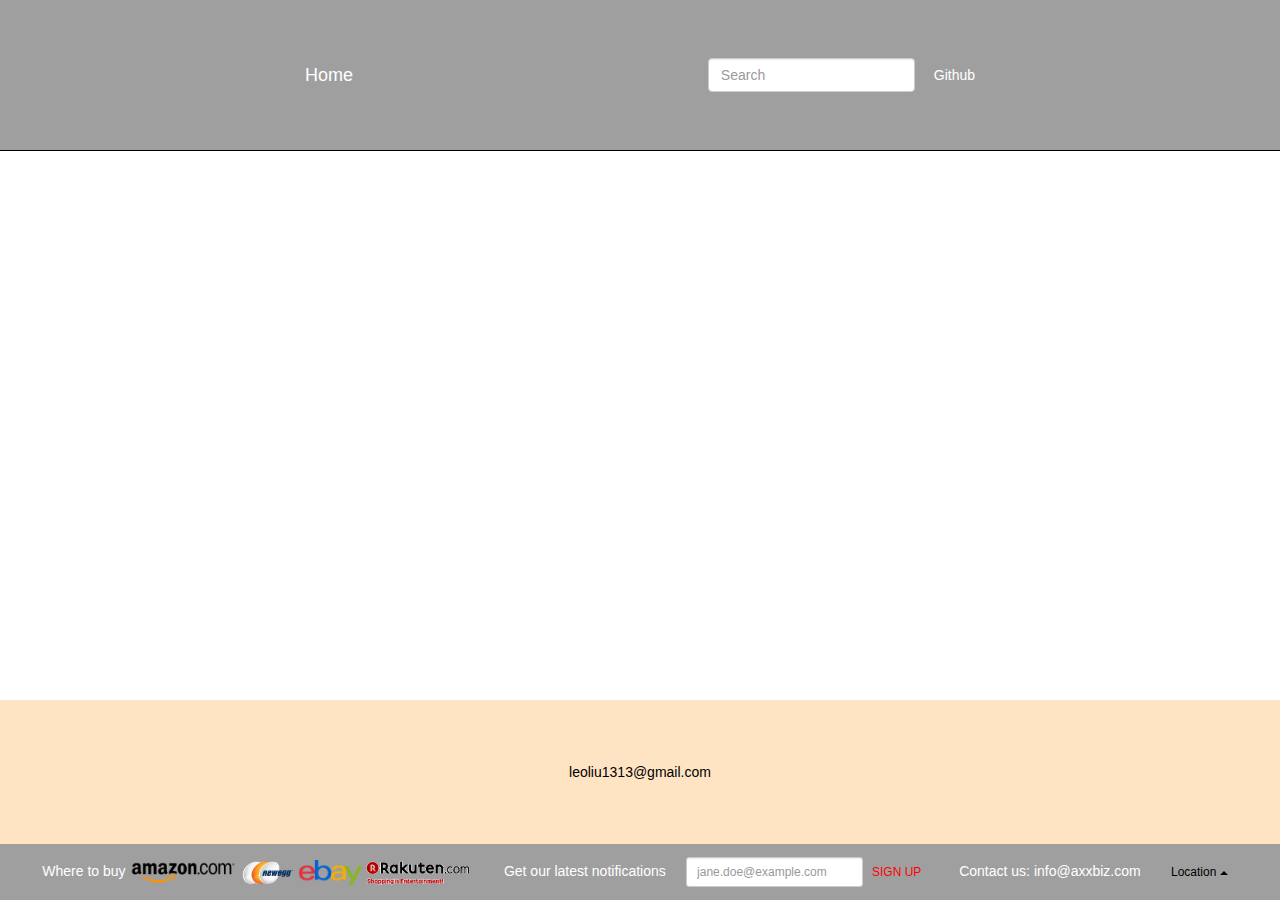
==== index.html @ b509f279 "set up footer" ====
<!DOCTYPE html>
<html lang="en">

<head>
    <meta charset="utf-8">
    <meta http-equiv="X-UA-Compatible" content="IE=edge">
    <meta name="viewport" content="width=device-width, initial-scale=1">
    <!-- The above 3 meta tags *must* come first in the head; any other head content must come *after* these tags -->
    <title>real01</title>
    <link rel="icon" type="image/x-icon" href="https://assets-cdn.github.com/favicon.ico">
    <link href="https://maxcdn.bootstrapcdn.com/bootstrap/3.3.4/css/bootstrap.min.css" rel="stylesheet">
    <link rel="stylesheet" type='text/css' href="mobile.css">
    <link rel="stylesheet" type='text/css' media="(min-width: 900px)" href="pc.css">
</head>

<body>
    <div class="not-footer">
        <nav class="navbar navbar-default navbar-fixed-top" role="navigation">
            <div class="container">
                <!-- Brand and toggle get grouped for better mobile display -->
                <div class="navbar-header navbar-left">
                    <button type="button" class="navbar-toggle navbar-toggle-float-left" data-toggle="collapse" data-target=".navbar-ex1-collapse">
                        <span class="sr-only">Toggle navigation</span>
                        <span class="icon-bar"></span>
                        <span class="icon-bar"></span>
                        <span class="icon-bar"></span>
                    </button>
                    <a class="navbar-brand" href="/">Home</a>
                </div>

                <!-- Collect the nav links, forms, and other content for toggling -->
                <div class="collapse navbar-collapse navbar-ex1-collapse">
                    <ul class="nav navbar-nav navbar-right">
                        <li>
                            <input id="search-watch" type="text" class="form-control" placeholder="Search">

                        </li>
                        <li>
                            <a href="https://github.com/leoliu1313">Github</a>
                        </li>
                    </ul>
                </div>
                <!-- /.navbar-collapse -->
            </div>
        </nav>

        <div class="container container-core row-no-margin">
            <div class="row" style="height:200px">
            </div>
            <div class="row">
            </div>
            <div class="row">
            </div>
        </div>

        <div class="not-footer-buffer">
        </div>
    </div>
    <footer class="footer">
        <div class="footer-table">
            <div id="footer-row1" class="footer-row">
                <div class="footer-cell">
                    <div class="container">
                        <p>leoliu1313@gmail.com</p>
                    </div>
                </div>
            </div>
            <div id="footer-row2" class="footer-row">
                <div class="footer-cell">
                    <p>Where to buy</p>
                    <img alt="amazon" src="amazon.png">
                    <img alt="newegg" src="newegg.png">
                    <img alt="ebay" src="ebay.png">
                    <img alt="rakuten" src="rakuten.png">
                    <p class="width-buffer-br"></p>
                    <br>
                    <p>Get our latest notifications</p>
                    <p class="width-buffer"></p>
                    <form class="form-inline">
                        <div class="form-group form-group-sm">
                            <input type="email" class="form-control" id="exampleInputEmail2" placeholder="jane.doe@example.com">
                        </div>
                        <button id="button-sign-up" type="submit" class="btn btn-default btn-xs">SIGN UP</button>
                    </form>
                    <p class="width-buffer-br"></p>
                    <br>
                    <p>Contact us: <a href="mailto:info@axxbiz.com">info@axxbiz.com</a>
                    </p>
                    <p class="width-buffer"></p>
                    <div class="btn-group dropup" role="group">
                        <button id="button-location" class="btn btn-default btn-sm dropdown-toggle" type="button" data-toggle="dropdown">Location
                            <span class="caret"></span></button>
                        <ul class="dropdown-menu" role="menu">
                            <li role="presentation"><a role="menuitem" tabindex="-1" href="#">USA</a>
                            </li>
                            <li role="presentation"><a role="menuitem" tabindex="-1" href="#">German</a>
                            </li>
                            <li role="presentation"><a role="menuitem" tabindex="-1" href="#">Taiwan</a>
                            </li>
                            <li role="presentation"><a role="menuitem" tabindex="-1" href="#">China</a>
                            </li>
                        </ul>
                    </div>
                </div>
            </div>
        </div>
    </footer>
</body>

<!-- jQuery (necessary for Bootstrap's JavaScript plugins) -->
<script src="http://code.jquery.com/jquery-2.1.3.min.js"></script>
<!-- Include all compiled plugins (below), or include individual files as needed -->
<script src="https://maxcdn.bootstrapcdn.com/bootstrap/3.3.4/js/bootstrap.min.js"></script>

</html>
---- mobile.css ----
/* the whole webpage structure */

/* footer in the bottom has 5% height of browser height */

html,
body {
    display: block; /* it must be block as default */
    width: 100%;
    height: 100%;
    margin: 0;
    padding: 0;
}

.not-footer {
    display: block; /* it must be block as default */
    overflow: hidden;
    width: 100%;
    min-height: 100%; /* at least 100% */
    margin: 0 0 -200px; /* leave 200px for footer */
    padding: 0;
}

.not-footer-buffer {
    height: 50px; /* 50px */
}

.footer {
    display: block; /* it must be block as default */
    bottom: 0;
    width: 100%;
    height: 200px; /* 200px */
    margin: 0;
    padding: 0;
}

/* set up footer style */

.footer .footer-table {
    display: table;
    height: 100%;
    width: 100%;
    margin: 0;
    padding: 0%;
    /* the following are the style inside the footer */
    background-color: bisque;
    /* real is #F9F9F9 */
    text-align: center;
}

.footer .footer-row {
    display: table-row;
}

.footer .footer-cell {
    display: table-cell;
    vertical-align: middle;
    padding: 3%;
}

.footer p {
    margin: 0;
    color: #000000;
}

.footer #footer-row1 {
    height: 75%;
}

.footer #footer-row2 {
    height: 25%;
    background-color: #9F9FA0;
}

.footer #footer-row2 p {
    display: inline-block;
    color: #FFFFFF;
}

.footer #footer-row2 img {
    display: inline-block;
    height: 25px; /* half of 50px */
}

.footer form,
.footer .form-group,
.footer input {
    display: inline-block;
    height: inherit;
    margin: 0;
}

.footer #button-sign-up,
.footer #button-sign-up:focus,
.footer #button-sign-up:active:focus,
.footer #button-sign-up:focus {
    color: red;
    background-color: #9F9FA0;
    border: transparent;
}

.footer a,
.footer a:link,
.footer a:visited {
    color: inherit;
}

.footer .span-black {
    color: black;
}

.footer #button-location {
    color: black;
    background-color: #9F9FA0;
    border: transparent;
}

.footer .dropdown-menu {
    right: 0;
    left: auto;
    min-width: 100px;
}

.footer #footer-row2 .width-buffer {
    display: none;
    width: 1%;
}

.footer #footer-row2 .width-buffer-br {
    display: none;
    width: 2%;
}

.footer br {
    display: inline;
}

/* set up max container width */

.container {
    max-width: 700px;
}

/* set up core data area */

.container-core {
    margin-top: 150px;
    padding: 0 15px 0;
}

/* set up narbar */

.nav li {
    display: inline-block;
    vertical-align: middle;
    float: none;
}

.navbar .navbar-toggle-float-left {
    float: left;
    margin-left: 15px;
}

.navbar .navbar-collapse {
    text-align: center;
}

/* change narbar height */

.navbar-brand,
.navbar-nav li a {
    line-height: 150px;
    height: 150px;
    padding-top: 0;
}

/* set up narbar color */

.navbar-default {
    background-color: #9F9FA0;
    border-color: #000000;
}

.navbar-default .navbar-brand {
    color: #FFFFFF;
}

.navbar-default .navbar-brand:hover,
.navbar-default .navbar-brand:focus {
    color: #000000;
}

.navbar-default .navbar-text {
    color: #FFFFFF;
}

.navbar-default .navbar-nav > li > a {
    color: #FFFFFF;
}

.navbar-default .navbar-nav > li > a:hover,
.navbar-default .navbar-nav > li > a:focus {
    color: #000000;
}

.navbar-default .navbar-toggle {
    border-color: #000000;
}

.navbar-default .navbar-toggle:hover,
.navbar-default .navbar-toggle:focus {
    background-color: #000000;
}

.navbar-default .navbar-toggle .icon-bar {
    background-color: #FFFFFF;
}

.navbar-default .navbar-collapse,
.navbar-default .navbar-form {
    border-color: #FFFFFF;
}

.navbar-default .navbar-link {
    color: #FFFFFF;
}

.navbar-default .navbar-link:hover {
    color: #000000;
}
---- pc.css ----
.footer .footer-cell {
    padding: 1%;
}

.footer #footer-row2 .width-buffer {
    display: inline-block;
    width: 1%;
}

.footer #footer-row2 .width-buffer-br {
    display: inline-block;
    width: 2%;
}

.footer br {
    display: none;
}
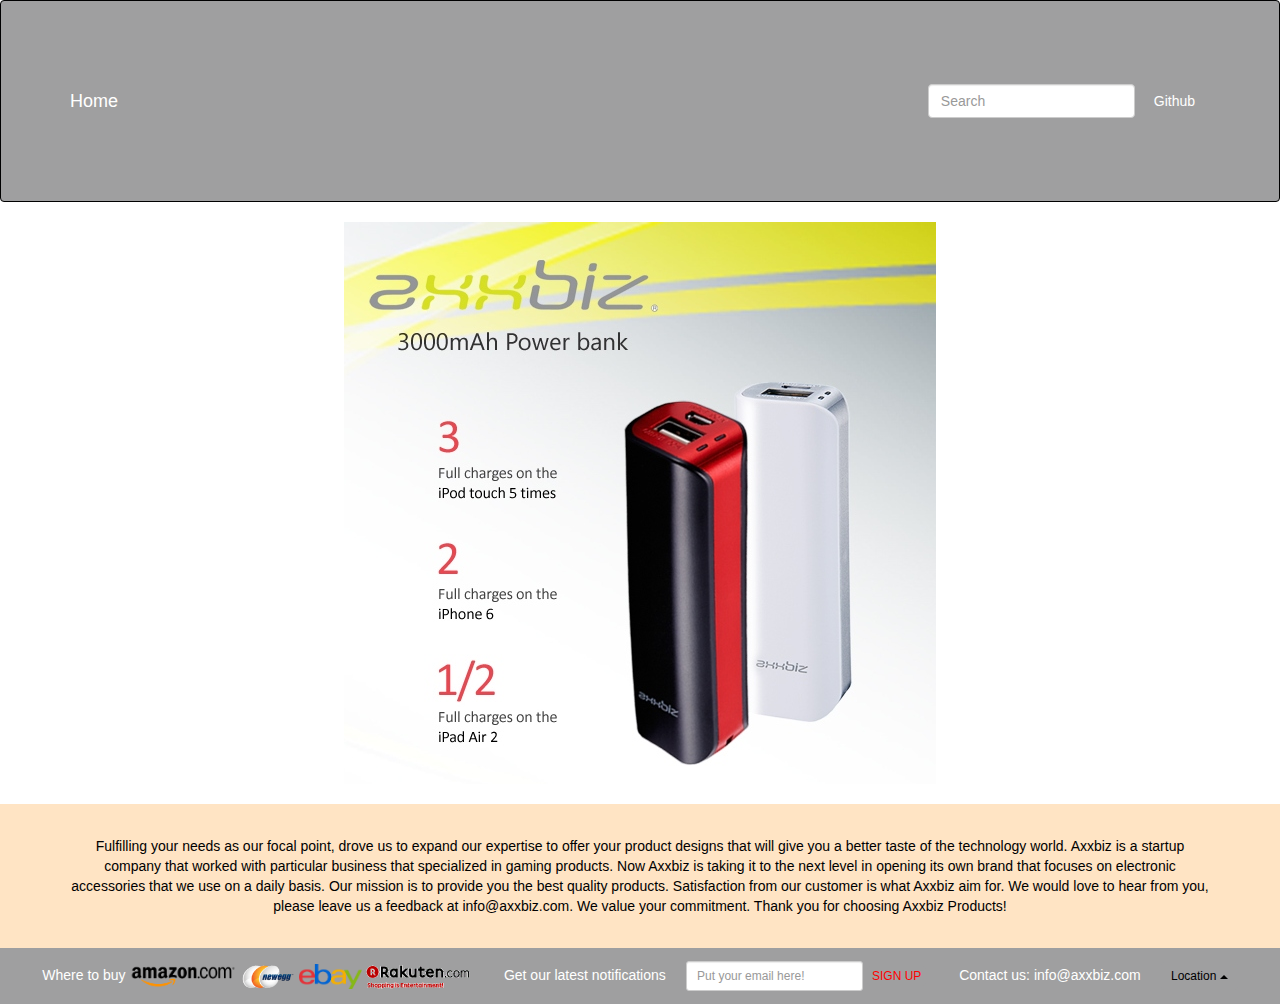
==== commit e9b327f2: "add content and fix style" ====
--- a/index.html
+++ b/index.html
@@ -15,7 +15,7 @@
 
 <body>
     <div class="not-footer">
-        <nav class="navbar navbar-default navbar-fixed-top" role="navigation">
+        <nav class="navbar navbar-default" role="navigation">
             <div class="container">
                 <!-- Brand and toggle get grouped for better mobile display -->
                 <div class="navbar-header navbar-left">
@@ -44,12 +44,15 @@
             </div>
         </nav>
 
-        <div class="container container-core row-no-margin">
-            <div class="row" style="height:200px">
+        <div class="container-core row-no-margin">
+            <div class="row">
+                <div class="container">
+                    <img alt="banner" class="img-center" src="banner_small.jpg">
+                </div>
             </div>
             <div class="row">
             </div>
-            <div class="row">
+            <div class="row row-last-buffer">
             </div>
         </div>
 
@@ -61,7 +64,7 @@
             <div id="footer-row1" class="footer-row">
                 <div class="footer-cell">
                     <div class="container">
-                        <p>leoliu1313@gmail.com</p>
+                        <p>Fulfilling your needs as our focal point, drove us to expand our expertise to offer your product designs that will give you a better taste of the technology world. Axxbiz is a startup company that worked with particular business that specialized in gaming products. Now Axxbiz is taking it to the next level in opening its own brand that focuses on electronic accessories that we use on a daily basis. Our mission is to provide you the best quality products. Satisfaction from our customer is what Axxbiz aim for. We would love to hear from you, please leave us a feedback at <a href="mailto:info@axxbiz.com">info@axxbiz.com</a>. We value your commitment. Thank you for choosing Axxbiz Products!</p>
                     </div>
                 </div>
             </div>
@@ -78,7 +81,7 @@
                     <p class="width-buffer"></p>
                     <form class="form-inline">
                         <div class="form-group form-group-sm">
-                            <input type="email" class="form-control" id="exampleInputEmail2" placeholder="jane.doe@example.com">
+                            <input type="email" class="form-control" id="exampleInputEmail2" placeholder="Put your email here!" required>
                         </div>
                         <button id="button-sign-up" type="submit" class="btn btn-default btn-xs">SIGN UP</button>
                     </form>
@@ -89,7 +92,8 @@
                     <p class="width-buffer"></p>
                     <div class="btn-group dropup" role="group">
                         <button id="button-location" class="btn btn-default btn-sm dropdown-toggle" type="button" data-toggle="dropdown">Location
-                            <span class="caret"></span></button>
+                            <span class="caret"></span>
+                        </button>
                         <ul class="dropdown-menu" role="menu">
                             <li role="presentation"><a role="menuitem" tabindex="-1" href="#">USA</a>
                             </li>
--- a/mobile.css
+++ b/mobile.css
@@ -21,14 +21,14 @@
 }
 
 .not-footer-buffer {
-    height: 50px; /* 50px */
+    height: 200px; /* 200px footer */
 }
 
 .footer {
     display: block; /* it must be block as default */
     bottom: 0;
     width: 100%;
-    height: 200px; /* 200px */
+    height: 200px; /* 200px footer */
     margin: 0;
     padding: 0;
 }
@@ -91,8 +91,7 @@
 
 .footer #button-sign-up,
 .footer #button-sign-up:focus,
-.footer #button-sign-up:active:focus,
-.footer #button-sign-up:focus {
+.footer #button-sign-up:active {
     color: red;
     background-color: #9F9FA0;
     border: transparent;
@@ -118,6 +117,13 @@
     right: 0;
     left: auto;
     min-width: 100px;
+    padding: 0;
+    background-color: #9F9FA0;
+}
+
+.footer .dropdown-menu>li>a:hover,
+.footer .dropdown-menu>li>a:focus {
+    background-color: #FFFFFF;
 }
 
 .footer #footer-row2 .width-buffer {
@@ -134,17 +140,40 @@
     display: inline;
 }
 
+.img-center {
+    display: block;
+    margin: auto; /* large */
+    max-width: 1400px; /* large */
+}
+
 /* set up max container width */
 
 .container {
-    max-width: 700px;
+    margin: auto; /* large */
+    max-width: 1400px; /* large */
+}
+
+/* change narbar height */
+
+.navbar-brand,
+.navbar-nav li a {
+    line-height: 200px; /* 200px header */
+    height: 200px; /* 200px header */
+    padding-top: 0;
 }
 
 /* set up core data area */
 
 .container-core {
-    margin-top: 150px;
     padding: 0 15px 0;
+}
+
+.row-no-margin .row {
+    margin: 0;
+}
+
+.row-last-buffer {
+    height: 20px;
 }
 
 /* set up narbar */
@@ -164,15 +193,6 @@
     text-align: center;
 }
 
-/* change narbar height */
-
-.navbar-brand,
-.navbar-nav li a {
-    line-height: 150px;
-    height: 150px;
-    padding-top: 0;
-}
-
 /* set up narbar color */
 
 .navbar-default {
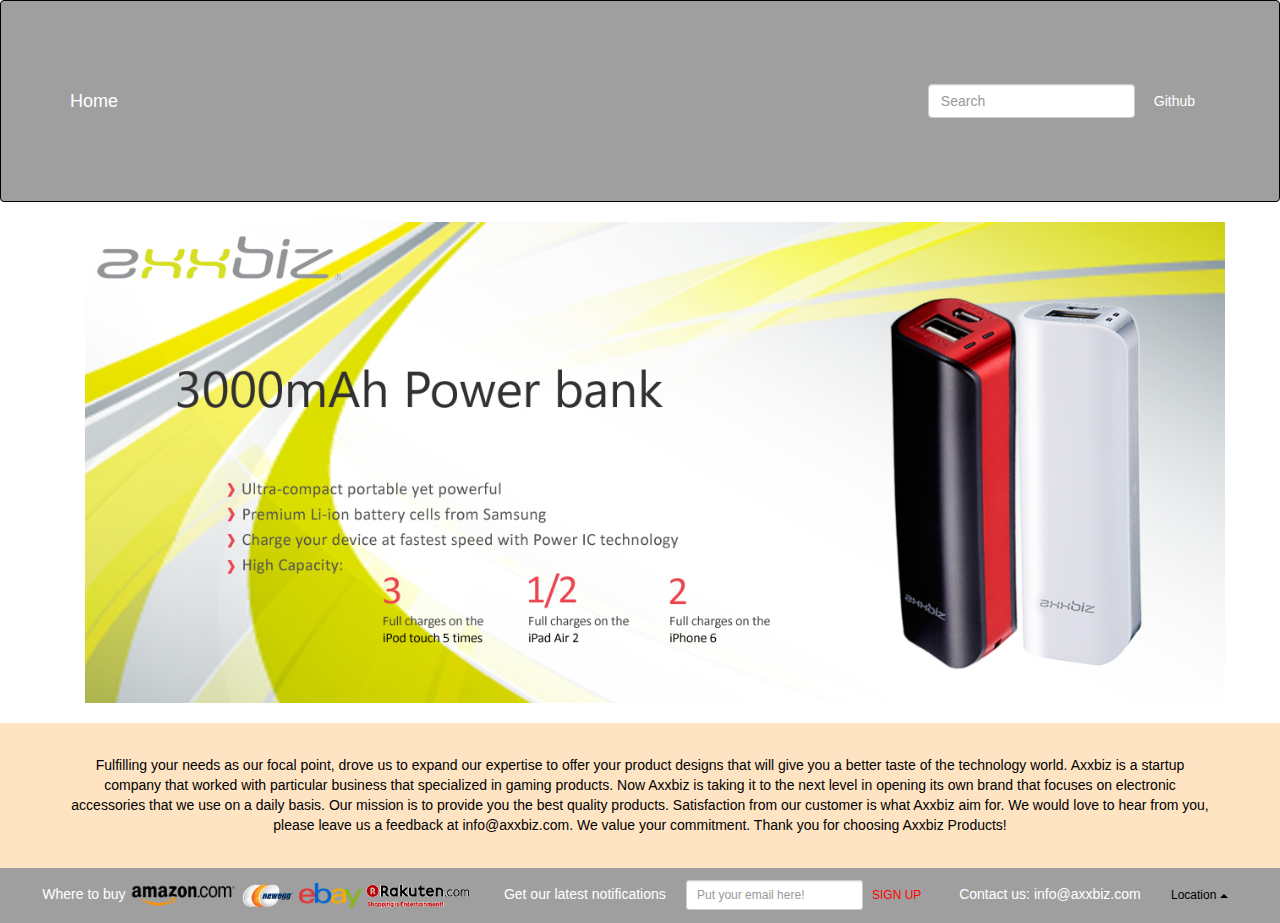
==== commit a1b38565: "fix banner style" ====
--- a/index.html
+++ b/index.html
@@ -44,10 +44,11 @@
             </div>
         </nav>
 
-        <div class="container-core row-no-margin">
+        <div class="container container-core row-no-margin">
             <div class="row">
                 <div class="container">
-                    <img alt="banner" class="img-center" src="banner_small.jpg">
+                    <img alt="banner_small" id="img-banner-small" class="img-center" src="banner_small.jpg">
+                    <img alt="banner" id="img-banner" class="img-center" src="banner.jpg">
                 </div>
             </div>
             <div class="row">
--- a/mobile.css
+++ b/mobile.css
@@ -144,6 +144,15 @@
     display: block;
     margin: auto; /* large */
     max-width: 1400px; /* large */
+    width: 100%;
+}
+
+#img-banner-small {
+    display: block;
+}
+
+#img-banner {
+    display: none;
 }
 
 /* set up max container width */
--- a/pc.css
+++ b/pc.css
@@ -14,4 +14,12 @@
 
 .footer br {
     display: none;
-}+}
+
+#img-banner-small {
+    display: none;
+}
+
+#img-banner {
+    display: block;
+}
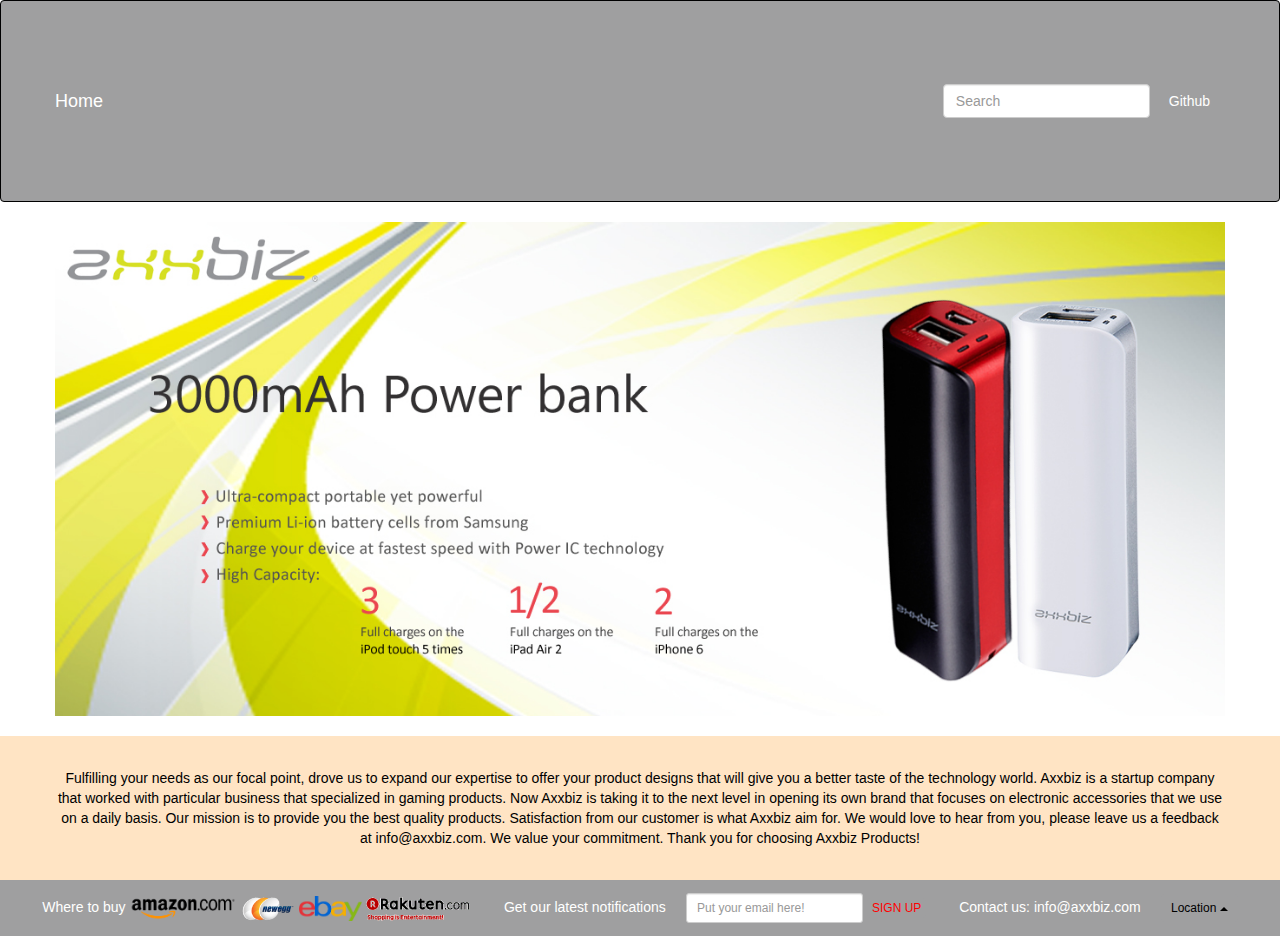
==== commit 65e740fb: "fix core data padding" ====
--- a/index.html
+++ b/index.html
@@ -44,7 +44,7 @@
             </div>
         </nav>
 
-        <div class="container container-core row-no-margin">
+        <div class="container row-no-margin">
             <div class="row">
                 <div class="container">
                     <img alt="banner_small" id="img-banner-small" class="img-center" src="banner_small.jpg">
--- a/mobile.css
+++ b/mobile.css
@@ -160,6 +160,7 @@
 .container {
     margin: auto; /* large */
     max-width: 1400px; /* large */
+    padding: 0;
 }
 
 /* change narbar height */
@@ -173,16 +174,16 @@
 
 /* set up core data area */
 
-.container-core {
-    padding: 0 15px 0;
-}
-
 .row-no-margin .row {
     margin: 0;
 }
 
 .row-last-buffer {
-    height: 20px;
+    height: 0px; /* core bottom buffer */
+}
+
+.navbar {
+  margin-bottom: 0px; /* core top buffer */
 }
 
 /* set up narbar */
--- a/pc.css
+++ b/pc.css
@@ -23,3 +23,11 @@
 #img-banner {
     display: block;
 }
+
+.row-last-buffer {
+    height: 20px; /* core bottom buffer */
+}
+
+.navbar {
+  margin-bottom: 20px; /* core top buffer */
+}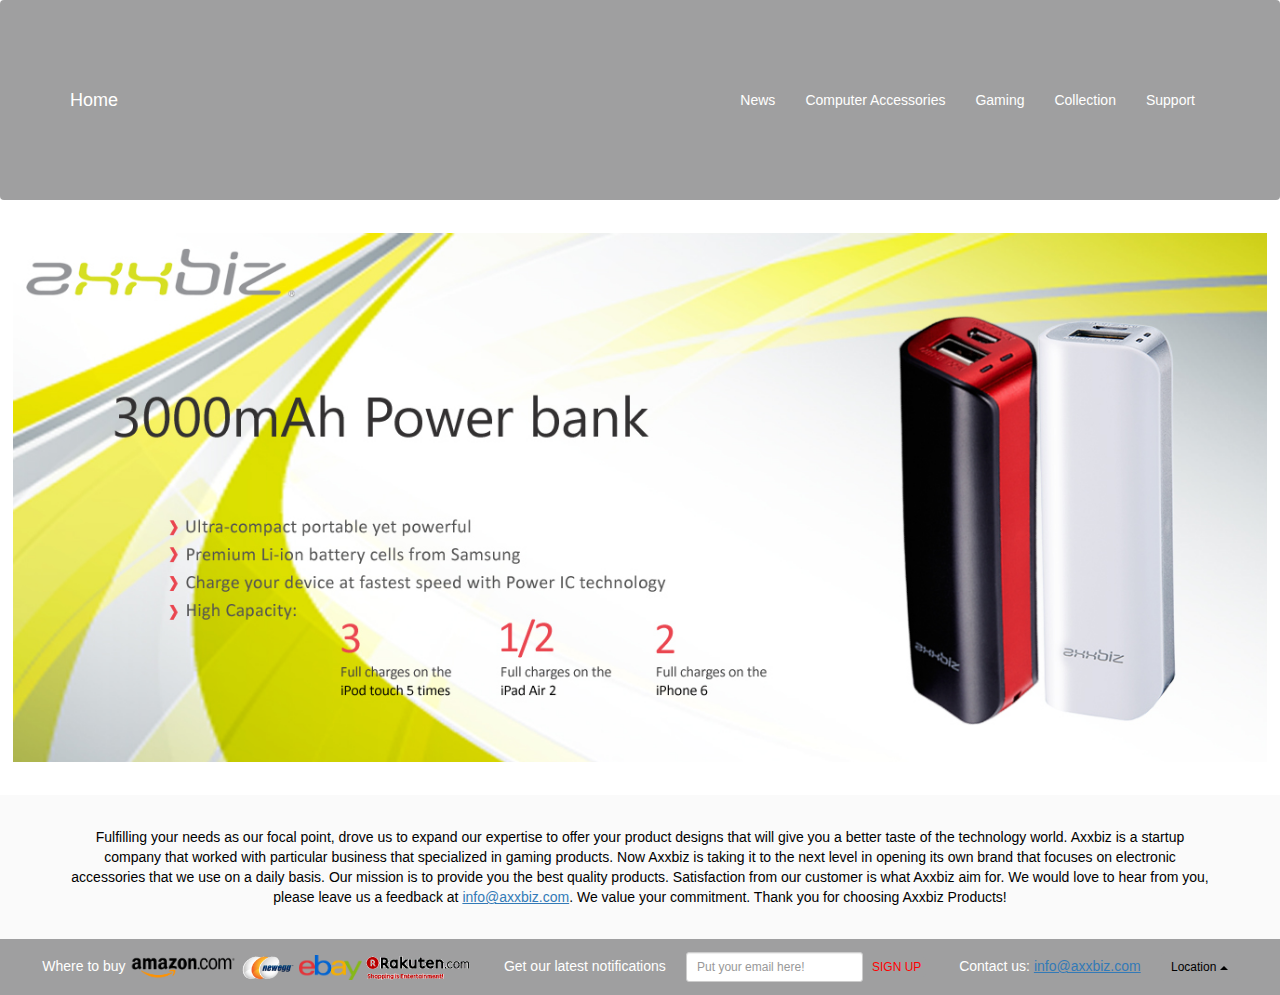
==== commit 4fd48428: "header" ====
--- a/index.html
+++ b/index.html
@@ -10,16 +10,16 @@
     <link rel="icon" type="image/x-icon" href="https://assets-cdn.github.com/favicon.ico">
     <link href="https://maxcdn.bootstrapcdn.com/bootstrap/3.3.4/css/bootstrap.min.css" rel="stylesheet">
     <link rel="stylesheet" type='text/css' href="mobile.css">
-    <link rel="stylesheet" type='text/css' media="(min-width: 900px)" href="pc.css">
+    <link rel="stylesheet" type='text/css' media="(min-width: 768px)" href="pc.css">
 </head>
 
 <body>
     <div class="not-footer">
-        <nav class="navbar navbar-default" role="navigation">
-            <div class="container">
+        <nav class="navbar navbar-default navbar-img">
+            <div class="container-fluid container">
                 <!-- Brand and toggle get grouped for better mobile display -->
                 <div class="navbar-header navbar-left">
-                    <button type="button" class="navbar-toggle navbar-toggle-float-left" data-toggle="collapse" data-target=".navbar-ex1-collapse">
+                    <button type="button" class="navbar-toggle navbar-toggle-float-left" data-toggle="collapse" data-target="#collapse-target">
                         <span class="sr-only">Toggle navigation</span>
                         <span class="icon-bar"></span>
                         <span class="icon-bar"></span>
@@ -29,14 +29,17 @@
                 </div>
 
                 <!-- Collect the nav links, forms, and other content for toggling -->
-                <div class="collapse navbar-collapse navbar-ex1-collapse">
-                    <ul class="nav navbar-nav navbar-right">
-                        <li>
-                            <input id="search-watch" type="text" class="form-control" placeholder="Search">
-
+                <div id="collapse-target" class="navbar-collapse collapse">
+                    <ul class="nav navbar-nav navbar-right toggle-down-menu">
+                        <li><a href="#">News</a>
                         </li>
-                        <li>
-                            <a href="https://github.com/leoliu1313">Github</a>
+                        <li><a href="#">Computer Accessories</a>
+                        </li>
+                        <li><a href="#">Gaming</a>
+                        </li>
+                        <li><a href="#">Collection</a>
+                        </li>
+                        <li><a href="#">Support</a>
                         </li>
                     </ul>
                 </div>
@@ -44,9 +47,9 @@
             </div>
         </nav>
 
-        <div class="container row-no-margin">
+        <div class="row-no-margin">
             <div class="row">
-                <div class="container">
+                <div class="container-img">
                     <img alt="banner_small" id="img-banner-small" class="img-center" src="banner_small.jpg">
                     <img alt="banner" id="img-banner" class="img-center" src="banner.jpg">
                 </div>
@@ -65,7 +68,7 @@
             <div id="footer-row1" class="footer-row">
                 <div class="footer-cell">
                     <div class="container">
-                        <p>Fulfilling your needs as our focal point, drove us to expand our expertise to offer your product designs that will give you a better taste of the technology world. Axxbiz is a startup company that worked with particular business that specialized in gaming products. Now Axxbiz is taking it to the next level in opening its own brand that focuses on electronic accessories that we use on a daily basis. Our mission is to provide you the best quality products. Satisfaction from our customer is what Axxbiz aim for. We would love to hear from you, please leave us a feedback at <a href="mailto:info@axxbiz.com">info@axxbiz.com</a>. We value your commitment. Thank you for choosing Axxbiz Products!</p>
+                        <p>Fulfilling your needs as our focal point, drove us to expand our expertise to offer your product designs that will give you a better taste of the technology world. Axxbiz is a startup company that worked with particular business that specialized in gaming products. Now Axxbiz is taking it to the next level in opening its own brand that focuses on electronic accessories that we use on a daily basis. Our mission is to provide you the best quality products. Satisfaction from our customer is what Axxbiz aim for. We would love to hear from you, please leave us a feedback at <a href="mailto:info@axxbiz.com" class="a-email">info@axxbiz.com</a>. We value your commitment. Thank you for choosing Axxbiz Products!</p>
                     </div>
                 </div>
             </div>
@@ -88,21 +91,21 @@
                     </form>
                     <p class="width-buffer-br"></p>
                     <br>
-                    <p>Contact us: <a href="mailto:info@axxbiz.com">info@axxbiz.com</a>
+                    <p>Contact us: <a href="mailto:info@axxbiz.com" class="a-email">info@axxbiz.com</a>
                     </p>
                     <p class="width-buffer"></p>
-                    <div class="btn-group dropup" role="group">
+                    <div class="btn-group dropup">
                         <button id="button-location" class="btn btn-default btn-sm dropdown-toggle" type="button" data-toggle="dropdown">Location
                             <span class="caret"></span>
                         </button>
-                        <ul class="dropdown-menu" role="menu">
-                            <li role="presentation"><a role="menuitem" tabindex="-1" href="#">USA</a>
+                        <ul class="dropdown-menu">
+                            <li><a tabindex="-1" href="#">USA</a>
                             </li>
-                            <li role="presentation"><a role="menuitem" tabindex="-1" href="#">German</a>
+                            <li><a tabindex="-1" href="#">German</a>
                             </li>
-                            <li role="presentation"><a role="menuitem" tabindex="-1" href="#">Taiwan</a>
+                            <li><a tabindex="-1" href="#">Taiwan</a>
                             </li>
-                            <li role="presentation"><a role="menuitem" tabindex="-1" href="#">China</a>
+                            <li><a tabindex="-1" href="#">China</a>
                             </li>
                         </ul>
                     </div>
--- a/mobile.css
+++ b/mobile.css
@@ -1,6 +1,14 @@
-/* the whole webpage structure */
-
-/* footer in the bottom has 5% height of browser height */
+/*
+set up webpage structure
+set up webpage structure
+set up webpage structure
+*/
+
+/* header on the top has 200px height */
+
+/* core data */
+
+/* footer on the bottom has 200px height */
 
 html,
 body {
@@ -16,8 +24,14 @@
     overflow: hidden;
     width: 100%;
     min-height: 100%; /* at least 100% */
-    margin: 0 0 -200px; /* leave 200px for footer */
-    padding: 0;
+    margin: 0 0 -200px; /* 200px footer */
+    padding: 0;
+}
+
+.navbar-brand {
+    line-height: 200px; /* 200px header */
+    height: 200px; /* 200px header */
+    padding-top: 0;
 }
 
 .not-footer-buffer {
@@ -33,7 +47,11 @@
     padding: 0;
 }
 
-/* set up footer style */
+/*
+set up footer style
+set up footer style
+set up footer style
+*/
 
 .footer .footer-table {
     display: table;
@@ -41,9 +59,7 @@
     width: 100%;
     margin: 0;
     padding: 0%;
-    /* the following are the style inside the footer */
-    background-color: bisque;
-    /* real is #F9F9F9 */
+    background-color: #000000; /* use red for debug purpose */
     text-align: center;
 }
 
@@ -64,6 +80,7 @@
 
 .footer #footer-row1 {
     height: 75%;
+    background-color: #FAFAFA;
 }
 
 .footer #footer-row2 {
@@ -97,10 +114,11 @@
     border: transparent;
 }
 
-.footer a,
-.footer a:link,
-.footer a:visited {
-    color: inherit;
+.footer .a-email,
+.footer .a-email:link,
+.footer .a-email:visited {
+    text-decoration: underline;
+    /* color: inherit; */
 }
 
 .footer .span-black {
@@ -140,13 +158,6 @@
     display: inline;
 }
 
-.img-center {
-    display: block;
-    margin: auto; /* large */
-    max-width: 1400px; /* large */
-    width: 100%;
-}
-
 #img-banner-small {
     display: block;
 }
@@ -155,38 +166,65 @@
     display: none;
 }
 
-/* set up max container width */
-
-.container {
-    margin: auto; /* large */
-    max-width: 1400px; /* large */
-    padding: 0;
-}
-
-/* change narbar height */
-
-.navbar-brand,
-.navbar-nav li a {
-    line-height: 200px; /* 200px header */
-    height: 200px; /* 200px header */
-    padding-top: 0;
-}
-
-/* set up core data area */
+/*
+set up core data
+set up core data
+set up core data
+*/
+
+.navbar {
+    margin-bottom: 0px; /* core data top buffer */
+}
 
 .row-no-margin .row {
-    margin: 0;
+    margin: 0; /* core data row buffer */
 }
 
 .row-last-buffer {
-    height: 0px; /* core bottom buffer */
-}
-
-.navbar {
-  margin-bottom: 0px; /* core top buffer */
-}
-
-/* set up narbar */
+    height: 20px; /* core data bottom buffer */
+}
+
+.container-img {
+    display: block; /* center */
+    margin: auto; /* center */
+    padding: 0;
+}
+
+.img-center {
+    display: block; /* center */
+    margin: auto; /* center */
+    width: 100%;
+    padding: 0;
+}
+
+/*
+set up header
+set up header
+set up header
+*/
+
+/* change navbar background style */
+
+.navbar-img {
+    background-image: url('header.png');
+    border: 0;
+}
+
+/* change toggle button style */
+
+.navbar .navbar-toggle-float-left {
+    float: left;
+    margin-left: 45px;
+    margin-top: 30px;
+}
+
+/* change toggle down menu style */
+
+/* default shall be one column with multiple rows */
+
+/* the following shall display one line in the middle */
+
+/*
 
 .nav li {
     display: inline-block;
@@ -194,13 +232,23 @@
     float: none;
 }
 
-.navbar .navbar-toggle-float-left {
-    float: left;
-    margin-left: 15px;
-}
-
-.navbar .navbar-collapse {
-    text-align: center;
+.navbar-nav li a {
+    height: 100px;
+}
+
+*/
+
+.navbar-collapse {
+    background-color: #FFFFFF;
+    padding-bottom: 50px;
+    padding-left: 90px;
+    /* text-align: center; */
+}
+
+.toggle-down-menu {
+    background-color: #FFFFFF;
+    margin-top: 0;
+    margin-bottom: 0;
 }
 
 /* set up narbar color */
@@ -224,7 +272,7 @@
 }
 
 .navbar-default .navbar-nav > li > a {
-    color: #FFFFFF;
+    color: #9F9FA0; /* toggle down menu color */
 }
 
 .navbar-default .navbar-nav > li > a:hover,
@@ -232,22 +280,31 @@
     color: #000000;
 }
 
-.navbar-default .navbar-toggle {
+.navbar-default .navbar-toggle,
+.navbar-default .navbar-toggle:focus {
     border-color: #000000;
-}
-
-.navbar-default .navbar-toggle:hover,
-.navbar-default .navbar-toggle:focus {
+    background-color: #9F9FA0;
+}
+
+.navbar-default .navbar-toggle:hover {
     background-color: #000000;
 }
 
-.navbar-default .navbar-toggle .icon-bar {
-    background-color: #FFFFFF;
-}
-
-.navbar-default .navbar-collapse,
+.navbar-default .navbar-toggle .icon-bar,
+.navbar-default .navbar-toggle:focus .icon-bar {
+    background-color: #000000;
+}
+
+.navbar-default .navbar-toggle:hover .icon-bar {
+    background-color: #FFFFFF;
+}
+
+.navbar-default .navbar-collapse {
+    border-color: #FFFFFF; /* toggle down menu */
+}
+
 .navbar-default .navbar-form {
-    border-color: #FFFFFF;
+    background-color: #FFFFFF;
 }
 
 .navbar-default .navbar-link {
--- a/pc.css
+++ b/pc.css
@@ -1,3 +1,21 @@
+/*
+set up webpage structure
+set up webpage structure
+set up webpage structure
+*/
+
+.navbar {
+  margin-bottom: 20px; /* core top buffer */
+}
+
+/*
+set up footer style
+set up footer style
+set up footer style
+*/
+
+/* footer has no br for wide screen */
+
 .footer .footer-cell {
     padding: 1%;
 }
@@ -16,6 +34,14 @@
     display: none;
 }
 
+/*
+set up core data
+set up core data
+set up core data
+*/
+
+/* change banner size for wide screen */
+
 #img-banner-small {
     display: none;
 }
@@ -24,10 +50,37 @@
     display: block;
 }
 
-.row-last-buffer {
-    height: 20px; /* core bottom buffer */
+.img-center {
+    /* the width size of the given banner.png is less than 1400px */
+    max-width: 1400px;
+    /* consistent style between browser width more than 1400px and less than 1400px */
+    padding: 1%;
 }
 
-.navbar {
-  margin-bottom: 20px; /* core top buffer */
-}+/*
+set up header
+set up header
+set up header
+*/
+
+.navbar-nav li a {
+    line-height: 200px; /* 200px header */
+    height: 200px; /* 200px header */
+    padding-top: 0;
+}
+
+.navbar-collapse {
+    background-color: transparent;
+    padding-bottom: 50px;
+    padding-left: 90px;
+}
+
+.toggle-down-menu {
+    background-color: transparent;
+    margin-top: 0;
+    margin-bottom: 0;
+}
+
+.navbar-default .navbar-nav > li > a {
+    color: #FFFFFF; /* toggle down menu color */
+}
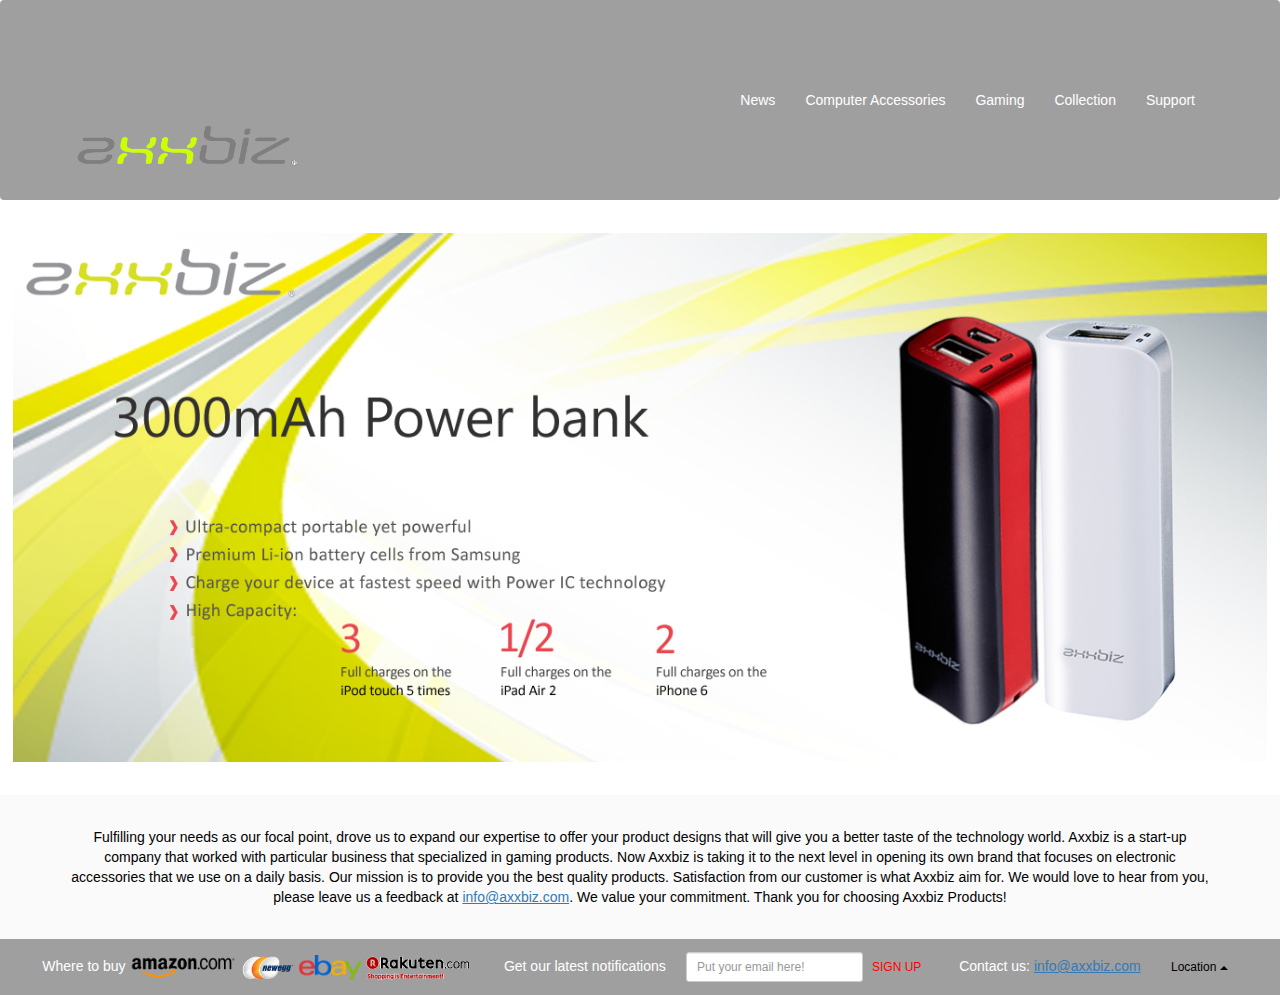
==== commit 67d7fa13: "implement logo" ====
--- a/index.html
+++ b/index.html
@@ -18,14 +18,14 @@
         <nav class="navbar navbar-default navbar-img">
             <div class="container-fluid container">
                 <!-- Brand and toggle get grouped for better mobile display -->
-                <div class="navbar-header navbar-left">
-                    <button type="button" class="navbar-toggle navbar-toggle-float-left" data-toggle="collapse" data-target="#collapse-target">
+                <div class="navbar-header navbar-left container-narrow">
+                    <a class="navbar-brand" href="/"><img alt="Axxbiz" id="img-logo" src="axxbiz.png"></a>
+                    <button type="button" class="navbar-toggle navbar-toggle-float" data-toggle="collapse" data-target="#collapse-target">
                         <span class="sr-only">Toggle navigation</span>
                         <span class="icon-bar"></span>
                         <span class="icon-bar"></span>
                         <span class="icon-bar"></span>
                     </button>
-                    <a class="navbar-brand" href="/">Home</a>
                 </div>
 
                 <!-- Collect the nav links, forms, and other content for toggling -->
@@ -50,8 +50,8 @@
         <div class="row-no-margin">
             <div class="row">
                 <div class="container-img">
-                    <img alt="banner_small" id="img-banner-small" class="img-center" src="banner_small.jpg">
-                    <img alt="banner" id="img-banner" class="img-center" src="banner.jpg">
+                    <img alt="Axxbiz - your best choice!" id="img-banner-small" class="img-center" src="banner_small.jpg">
+                    <img alt="Axxbiz - your best choice!" id="img-banner" class="img-center" src="banner.jpg">
                 </div>
             </div>
             <div class="row">
@@ -68,7 +68,7 @@
             <div id="footer-row1" class="footer-row">
                 <div class="footer-cell">
                     <div class="container">
-                        <p>Fulfilling your needs as our focal point, drove us to expand our expertise to offer your product designs that will give you a better taste of the technology world. Axxbiz is a startup company that worked with particular business that specialized in gaming products. Now Axxbiz is taking it to the next level in opening its own brand that focuses on electronic accessories that we use on a daily basis. Our mission is to provide you the best quality products. Satisfaction from our customer is what Axxbiz aim for. We would love to hear from you, please leave us a feedback at <a href="mailto:info@axxbiz.com" class="a-email">info@axxbiz.com</a>. We value your commitment. Thank you for choosing Axxbiz Products!</p>
+                        <p>Fulfilling your needs as our focal point, drove us to expand our expertise to offer your product designs that will give you a better taste of the technology world. Axxbiz is a start-up company that worked with particular business that specialized in gaming products. Now Axxbiz is taking it to the next level in opening its own brand that focuses on electronic accessories that we use on a daily basis. Our mission is to provide you the best quality products. Satisfaction from our customer is what Axxbiz aim for. We would love to hear from you, please leave us a feedback at <a href="mailto:info@axxbiz.com" class="a-email">info@axxbiz.com</a>. We value your commitment. Thank you for choosing Axxbiz Products!</p>
                     </div>
                 </div>
             </div>
--- a/mobile.css
+++ b/mobile.css
@@ -203,6 +203,17 @@
 set up header
 */
 
+.container-fluid > .container-narrow,
+.container > .container-narrow{
+    max-width: 500px;
+    margin: auto;  /* center */
+}
+
+#img-logo {
+    height: 50px;
+    margin-top: 120px;
+}
+
 /* change navbar background style */
 
 .navbar-img {
@@ -212,10 +223,10 @@
 
 /* change toggle button style */
 
-.navbar .navbar-toggle-float-left {
-    float: left;
-    margin-left: 45px;
-    margin-top: 30px;
+.navbar .navbar-toggle-float {
+    float: right;
+    margin-right: 25px;
+    margin-top: 75px;
 }
 
 /* change toggle down menu style */
@@ -287,16 +298,17 @@
 }
 
 .navbar-default .navbar-toggle:hover {
+    border-color: #000000;
     background-color: #000000;
 }
 
 .navbar-default .navbar-toggle .icon-bar,
-.navbar-default .navbar-toggle:focus .icon-bar {
-    background-color: #000000;
+.navbar-default .navbar-toggle .icon-bar:focus {
+    background-color: #FFFFFF;
 }
 
 .navbar-default .navbar-toggle:hover .icon-bar {
-    background-color: #FFFFFF;
+    background-color: #9F9FA0;
 }
 
 .navbar-default .navbar-collapse {
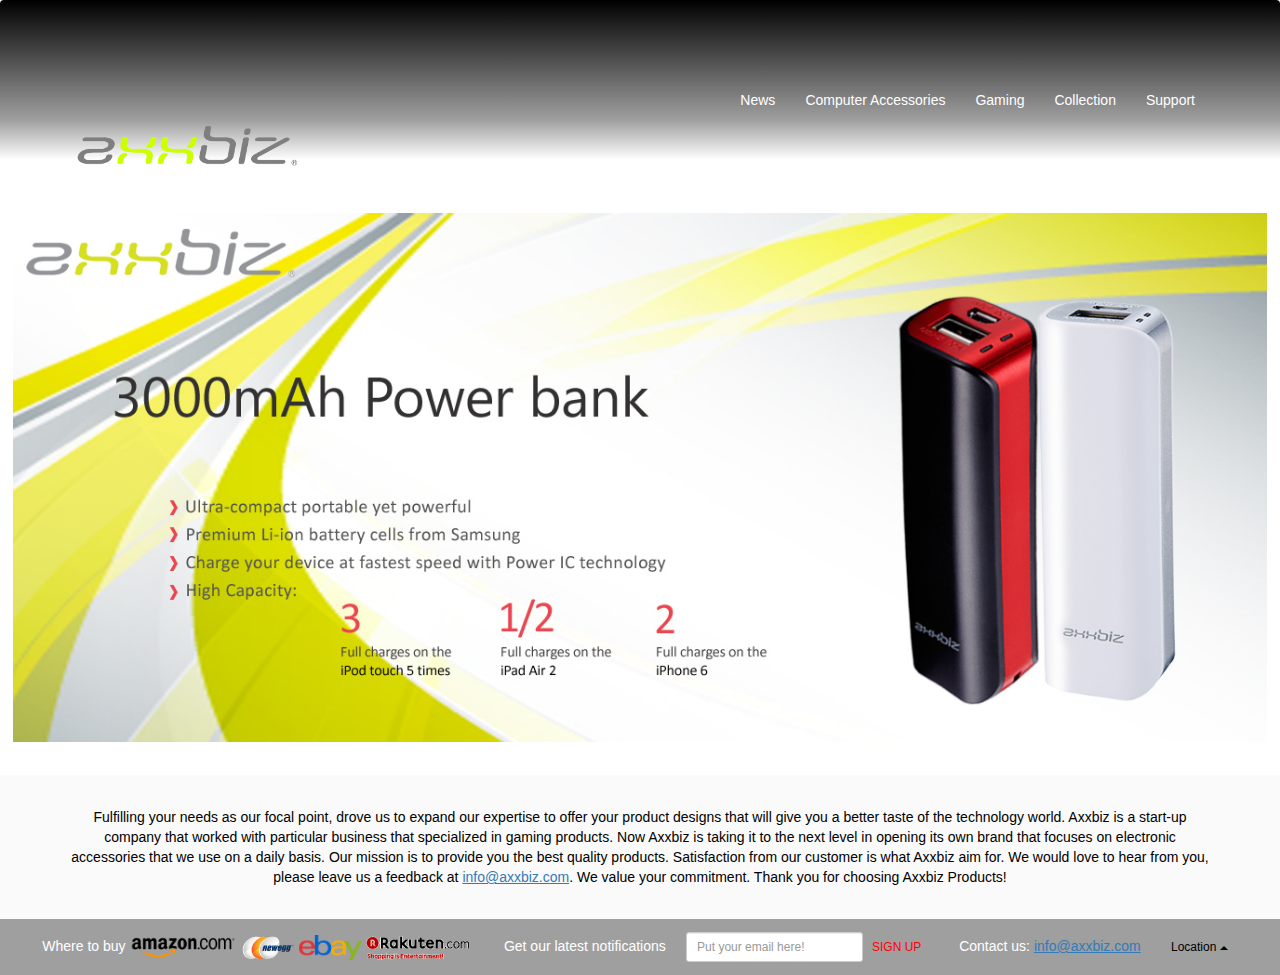
==== commit 3b076788: "gradient background color" ====
--- a/index.html
+++ b/index.html
@@ -19,7 +19,7 @@
             <div class="container-fluid container">
                 <!-- Brand and toggle get grouped for better mobile display -->
                 <div class="navbar-header navbar-left container-narrow">
-                    <a class="navbar-brand" href="/"><img alt="Axxbiz" id="img-logo" src="axxbiz.png"></a>
+                    <a class="navbar-brand" href="#"><img alt="Axxbiz" id="img-logo" src="axxbiz.png"></a>
                     <button type="button" class="navbar-toggle navbar-toggle-float" data-toggle="collapse" data-target="#collapse-target">
                         <span class="sr-only">Toggle navigation</span>
                         <span class="icon-bar"></span>
@@ -120,4 +120,4 @@
 <!-- Include all compiled plugins (below), or include individual files as needed -->
 <script src="https://maxcdn.bootstrapcdn.com/bootstrap/3.3.4/js/bootstrap.min.js"></script>
 
-</html>+</html>
--- a/mobile.css
+++ b/mobile.css
@@ -210,6 +210,7 @@
 }
 
 #img-logo {
+    position: absolute; /* ignore any collision with right elements */
     height: 50px;
     margin-top: 120px;
 }
@@ -217,7 +218,14 @@
 /* change navbar background style */
 
 .navbar-img {
-    background-image: url('header.png');
+background: rgba(0,0,0,1);
+background: -moz-linear-gradient(top, rgba(0,0,0,1) 0%, rgba(77,231,255,1) 0%, rgba(0,0,0,1) 0%, rgba(159,159,160,1) 60%, rgba(255,255,255,1) 80%, rgba(255,255,255,1) 100%);
+background: -webkit-gradient(left top, left bottom, color-stop(0%, rgba(0,0,0,1)), color-stop(0%, rgba(77,231,255,1)), color-stop(0%, rgba(0,0,0,1)), color-stop(60%, rgba(159,159,160,1)), color-stop(80%, rgba(255,255,255,1)), color-stop(100%, rgba(255,255,255,1)));
+background: -webkit-linear-gradient(top, rgba(0,0,0,1) 0%, rgba(77,231,255,1) 0%, rgba(0,0,0,1) 0%, rgba(159,159,160,1) 60%, rgba(255,255,255,1) 80%, rgba(255,255,255,1) 100%);
+background: -o-linear-gradient(top, rgba(0,0,0,1) 0%, rgba(77,231,255,1) 0%, rgba(0,0,0,1) 0%, rgba(159,159,160,1) 60%, rgba(255,255,255,1) 80%, rgba(255,255,255,1) 100%);
+background: -ms-linear-gradient(top, rgba(0,0,0,1) 0%, rgba(77,231,255,1) 0%, rgba(0,0,0,1) 0%, rgba(159,159,160,1) 60%, rgba(255,255,25,1) 80%, rgba(255,255,255,1) 100%);
+background: linear-gradient(to bottom, rgba(0,0,0,1) 0%, rgba(77,231,255,1) 0%, rgba(0,0,0,1) 0%, rgba(159,159,160,1) 60%, rgba(255,255,255,1) 80%, rgba(255,255,255,1) 100%);
+filter: progid:DXImageTransform.Microsoft.gradient( startColorstr='#000000', endColorstr='#ffffff', GradientType=0 );
     border: 0;
 }
 
@@ -275,20 +283,22 @@
 
 .navbar-default .navbar-brand:hover,
 .navbar-default .navbar-brand:focus {
-    color: #000000;
+    color: #FFFFFF;
 }
 
 .navbar-default .navbar-text {
     color: #FFFFFF;
 }
 
+/* toggle down menu color */
+
 .navbar-default .navbar-nav > li > a {
-    color: #9F9FA0; /* toggle down menu color */
+    color: #9F9FA0;
 }
 
 .navbar-default .navbar-nav > li > a:hover,
 .navbar-default .navbar-nav > li > a:focus {
-    color: #000000;
+    color: #9F9FA0;
 }
 
 .navbar-default .navbar-toggle,
@@ -325,4 +335,4 @@
 
 .navbar-default .navbar-link:hover {
     color: #000000;
-}+}
--- a/pc.css
+++ b/pc.css
@@ -5,7 +5,7 @@
 */
 
 .navbar {
-  margin-bottom: 20px; /* core top buffer */
+    margin-bottom: 20px; /* core top buffer */
 }
 
 /*
@@ -40,6 +40,10 @@
 set up core data
 */
 
+.navbar {
+    margin-bottom: 0px; /* core data top buffer */
+}
+
 /* change banner size for wide screen */
 
 #img-banner-small {
@@ -63,6 +67,10 @@
 set up header
 */
 
+.container-narrow {
+    max-width: none;
+}
+
 .navbar-nav li a {
     line-height: 200px; /* 200px header */
     height: 200px; /* 200px header */
@@ -81,6 +89,13 @@
     margin-bottom: 0;
 }
 
+/* toggle down menu color */
+
 .navbar-default .navbar-nav > li > a {
-    color: #FFFFFF; /* toggle down menu color */
+    color: #FFFFFF;
 }
+
+.navbar-default .navbar-nav > li > a:hover,
+.navbar-default .navbar-nav > li > a:focus {
+    color: #FFFFFF	;
+}
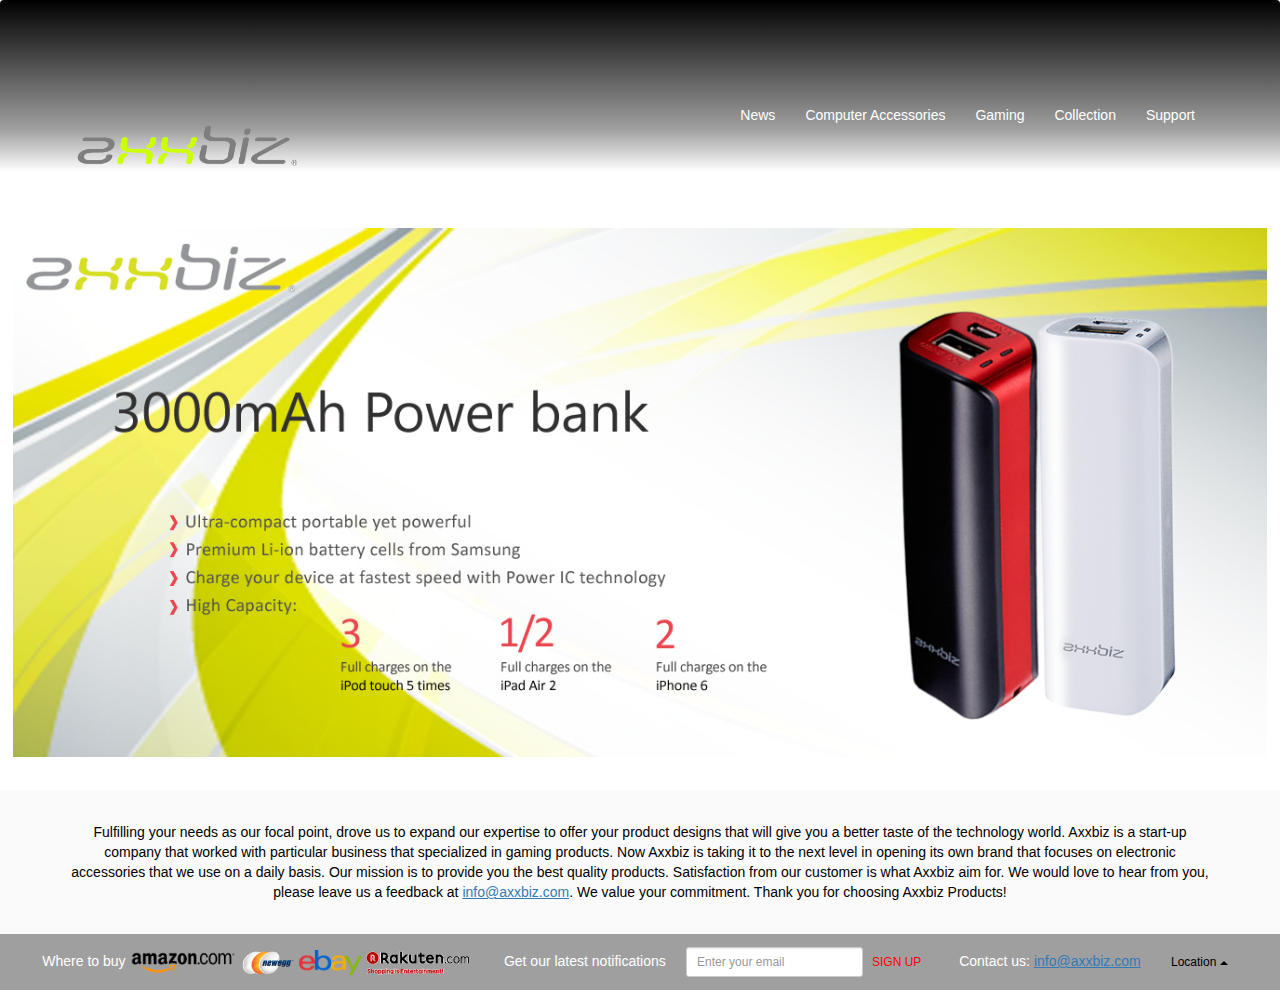
==== commit fa84700f: "Update index.html" ====
--- a/index.html
+++ b/index.html
@@ -8,6 +8,7 @@
     <!-- The above 3 meta tags *must* come first in the head; any other head content must come *after* these tags -->
     <title>real01</title>
     <link rel="icon" type="image/x-icon" href="https://assets-cdn.github.com/favicon.ico">
+<link href='http://fonts.googleapis.com/css?family=Poiret+One|Orbitron' rel='stylesheet' type='text/css'>
     <link href="https://maxcdn.bootstrapcdn.com/bootstrap/3.3.4/css/bootstrap.min.css" rel="stylesheet">
     <link rel="stylesheet" type='text/css' href="mobile.css">
     <link rel="stylesheet" type='text/css' media="(min-width: 768px)" href="pc.css">
@@ -75,6 +76,7 @@
             <div id="footer-row2" class="footer-row">
                 <div class="footer-cell">
                     <p>Where to buy</p>
+                    <br>
                     <img alt="amazon" src="amazon.png">
                     <img alt="newegg" src="newegg.png">
                     <img alt="ebay" src="ebay.png">
@@ -85,7 +87,7 @@
                     <p class="width-buffer"></p>
                     <form class="form-inline">
                         <div class="form-group form-group-sm">
-                            <input type="email" class="form-control" id="exampleInputEmail2" placeholder="Put your email here!" required>
+                            <input type="email" class="form-control" id="exampleInputEmail2" placeholder="Enter your email" required>
                         </div>
                         <button id="button-sign-up" type="submit" class="btn btn-default btn-xs">SIGN UP</button>
                     </form>
--- a/mobile.css
+++ b/mobile.css
@@ -259,13 +259,14 @@
 
 .navbar-collapse {
     background-color: #FFFFFF;
-    padding-bottom: 50px;
-    padding-left: 90px;
-    /* text-align: center; */
+    padding-top: 15px;
+    padding-bottom: 35px;
+    /* padding-left: 90px; */
+    text-align: center;
 }
 
 .toggle-down-menu {
-    background-color: #FFFFFF;
+    background-color: transparent;
     margin-top: 0;
     margin-bottom: 0;
 }
@@ -278,16 +279,16 @@
 }
 
 .navbar-default .navbar-brand {
-    color: #FFFFFF;
+    color: #99bf00;
 }
 
 .navbar-default .navbar-brand:hover,
 .navbar-default .navbar-brand:focus {
-    color: #FFFFFF;
+    color: #99bf00;
 }
 
 .navbar-default .navbar-text {
-    color: #FFFFFF;
+    color: #99bf00;
 }
 
 /* toggle down menu color */
@@ -303,36 +304,31 @@
 
 .navbar-default .navbar-toggle,
 .navbar-default .navbar-toggle:focus {
-    border-color: #000000;
-    background-color: #9F9FA0;
+    border: 0;
+    background-color: transparent;
 }
 
 .navbar-default .navbar-toggle:hover {
-    border-color: #000000;
-    background-color: #000000;
+    background-color: transparent;
 }
 
 .navbar-default .navbar-toggle .icon-bar,
 .navbar-default .navbar-toggle .icon-bar:focus {
-    background-color: #FFFFFF;
+    background-color: #99bf00;
 }
 
 .navbar-default .navbar-toggle:hover .icon-bar {
-    background-color: #9F9FA0;
+    background-color: #99bf00;
 }
 
 .navbar-default .navbar-collapse {
     border-color: #FFFFFF; /* toggle down menu */
 }
 
-.navbar-default .navbar-form {
-    background-color: #FFFFFF;
-}
-
 .navbar-default .navbar-link {
-    color: #FFFFFF;
+    color: #99bf00;
 }
 
 .navbar-default .navbar-link:hover {
-    color: #000000;
-}
+    color: #99bf00;
+}
--- a/pc.css
+++ b/pc.css
@@ -97,5 +97,5 @@
 
 .navbar-default .navbar-nav > li > a:hover,
 .navbar-default .navbar-nav > li > a:focus {
-    color: #FFFFFF	;
+    color: #FFFFFF;
 }
